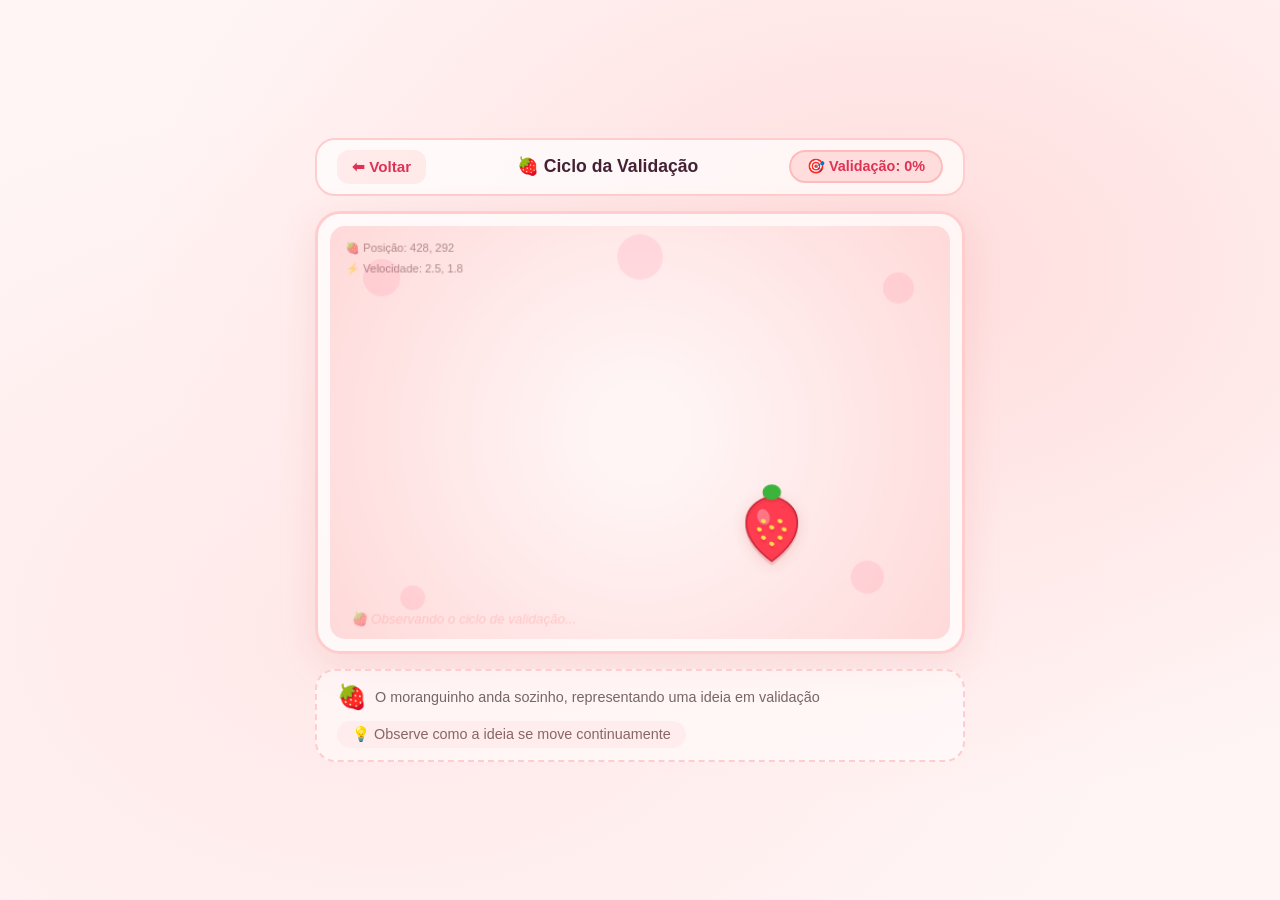
==== jogo.html @ 1f24ea29 "Rename pg2.html to jogo.html" ====
<!DOCTYPE html>
<html lang="pt-br">
<head>
    <meta charset="UTF-8">
    <meta name="viewport" content="width=device-width, initial-scale=1.0">
    <title>🍓 Simulação - Ciclo da Validação</title>
    <link rel="stylesheet" href="style.css">
</head>
<body>
    
    <!-- Tela do jogo -->
    <div class="tela-jogo">
        
        <!-- Cabeçalho -->
        <div class="header-jogo">
            <a href="index.html" class="btn-voltar">
                ⬅ Voltar
            </a>
            <h2 class="titulo-jogo">
                🍓 Ciclo da Validação
            </h2>
            <div class="status-jogo">
                🎯 Validação: 0%
            </div>
        </div>
        
        <!-- Área onde o moranguinho vai andar -->
        <div class="canvas-wrapper">
            <canvas id="canvas-morango" width="600" height="400"></canvas>
        </div>
        
        <!-- Informações de como funciona -->
        <div class="controles">
            <div class="info-simulacao">
                <span class="icone-info">🍓</span>
                <span class="texto-info">
                    O moranguinho anda sozinho, representando uma ideia em validação
                </span>
            </div>
            <div class="dica-simulacao">
                💡 Observe como a ideia se move continuamente
            </div>
        </div>
        
    </div>
    
    <script src="script.js"></script>
</body>
</html>
---- style.css ----
/* Estilos fofos com tema de moranguinho */

* {
    margin: 0;
    padding: 0;
    box-sizing: border-box;
}

body {
    font-family: 'Comic Sans MS', 'Chalkboard SE', cursive, sans-serif;
    min-height: 100vh;
    background: #fff0f0;
    overflow: hidden;
}

/* ===== TELA INICIAL ===== */

.tela-inicial {
    min-height: 100vh;
    display: flex;
    flex-direction: column;
    align-items: center;
    justify-content: center;
    padding: 40px 20px;
    background: 
        radial-gradient(ellipse at 20% 80%, #ffe0e0 0%, transparent 50%),
        radial-gradient(ellipse at 80% 20%, #ffd0d0 0%, transparent 50%),
        #fff5f5;
    position: relative;
}

/* Morango grande que flutua */
.morango-gigante {
    font-size: 100px;
    animation: flutuar 3s ease-in-out infinite;
    filter: drop-shadow(0 10px 30px rgba(255, 50, 50, 0.2));
    margin-bottom: 10px;
}

/* Animação de flutuação do morango */
@keyframes flutuar {
    0%, 100% { transform: translateY(0px) rotate(-2deg); }
    50% { transform: translateY(-15px) rotate(2deg); }
}

/* Título principal */
.titulo-principal {
    font-size: 3.5rem;
    color: #442233;
    text-align: center;
    margin-bottom: 5px;
    letter-spacing: 2px;
}

/* Parte "Validação" em destaque */
.titulo-principal .destaque {
    color: #dd3355;
    background: rgba(255, 200, 200, 0.3);
    padding: 0 15px;
    border-radius: 20px;
    display: inline-block;
    transform: rotate(-1deg);
}

/* Subtítulo */
.subtitulo-inicial {
    font-size: 1.3rem;
    color: #996677;
    margin-bottom: 25px;
    font-style: italic;
    background: rgba(255, 255, 255, 0.5);
    padding: 8px 25px;
    border-radius: 30px;
    border: 2px dashed #ffb0b0;
}

/* Caixa de descrição */
.descricao {
    max-width: 500px;
    text-align: center;
    background: rgba(255, 255, 255, 0.7);
    padding: 25px 30px;
    border-radius: 30px;
    border: 3px solid #ffcdcd;
    margin-bottom: 30px;
    box-shadow: 0 8px 25px rgba(200, 50, 50, 0.08);
}

.descricao p {
    color: #554444;
    font-size: 1.05rem;
    line-height: 1.6;
    margin-bottom: 8px;
}

.descricao p:last-child {
    margin-bottom: 0;
}

/* Botão de iniciar */
.btn-iniciar {
    display: inline-block;
    background: linear-gradient(135deg, #ff5577, #dd3355);
    color: white;
    font-size: 1.4rem;
    font-family: inherit;
    padding: 18px 50px;
    border-radius: 50px;
    text-decoration: none;
    font-weight: bold;
    letter-spacing: 1px;
    box-shadow: 0 8px 25px rgba(200, 50, 50, 0.3);
    transition: all 0.3s ease;
    border: 3px solid rgba(255, 255, 255, 0.2);
}

/* Efeito ao passar o mouse no botão */
.btn-iniciar:hover {
    transform: translateY(-3px) scale(1.02);
    box-shadow: 0 12px 35px rgba(200, 50, 50, 0.4);
    background: linear-gradient(135deg, #ff6688, #ee3355);
}

/* Efeito ao clicar no botão */
.btn-iniciar:active {
    transform: translateY(0px) scale(0.98);
}

/* Decorações espalhadas pela tela */
.decoracao-1 {
    position: absolute;
    top: 8%;
    left: 6%;
    font-size: 40px;
    animation: girar 20s linear infinite;
}

.decoracao-2 {
    position: absolute;
    bottom: 10%;
    right: 5%;
    font-size: 45px;
    animation: girar 25s linear infinite reverse;
}

.decoracao-3 {
    position: absolute;
    top: 15%;
    right: 10%;
    font-size: 30px;
    animation: flutuar 4s ease-in-out infinite;
}

.decoracao-4 {
    position: absolute;
    bottom: 20%;
    left: 8%;
    font-size: 35px;
    animation: flutuar 3.5s ease-in-out infinite 1s;
}

/* Animação de girar para as decorações */
@keyframes girar {
    0% { transform: rotate(0deg); }
    100% { transform: rotate(360deg); }
}

/* ===== TELA DO JOGO ===== */

.tela-jogo {
    min-height: 100vh;
    display: flex;
    flex-direction: column;
    align-items: center;
    justify-content: center;
    padding: 20px;
    background: 
        radial-gradient(ellipse at 30% 70%, #ffe8e8 0%, transparent 60%),
        radial-gradient(ellipse at 70% 30%, #ffdddd 0%, transparent 60%),
        #fff5f5;
}

/* Cabeçalho do jogo */
.header-jogo {
    display: flex;
    align-items: center;
    justify-content: space-between;
    width: 100%;
    max-width: 650px;
    margin-bottom: 15px;
    padding: 10px 20px;
    background: rgba(255, 255, 255, 0.7);
    border-radius: 20px;
    border: 2px solid #ffcdcd;
}

/* Botão de voltar */
.btn-voltar {
    color: #dd3355;
    text-decoration: none;
    font-weight: bold;
    font-size: 0.95rem;
    padding: 8px 15px;
    border-radius: 12px;
    background: rgba(255, 200, 200, 0.3);
    transition: background 0.3s;
}

.btn-voltar:hover {
    background: rgba(255, 200, 200, 0.6);
}

/* Título do jogo */
.titulo-jogo {
    font-size: 1.1rem;
    color: #442233;
    margin: 0;
}

/* Status de validação */
.status-jogo {
    background: #ffdddd;
    padding: 6px 16px;
    border-radius: 20px;
    color: #dd3355;
    font-weight: bold;
    font-size: 0.9rem;
    border: 2px solid #ffbbbb;
}

/* Área do canvas */
.canvas-wrapper {
    background: rgba(255, 255, 255, 0.7);
    border-radius: 25px;
    padding: 12px;
    box-shadow: 0 10px 40px rgba(200, 50, 50, 0.1);
    border: 3px solid #ffcdcd;
    max-width: 650px;
    width: 100%;
}

/* O canvas onde o morango anda */
canvas {
    display: block;
    width: 100%;
    height: auto;
    border-radius: 15px;
    background: #fff5f5;
}

/* Informações na parte de baixo */
.controles {
    width: 100%;
    max-width: 650px;
    margin-top: 15px;
    display: flex;
    justify-content: space-between;
    align-items: center;
    flex-wrap: wrap;
    gap: 10px;
    padding: 12px 20px;
    background: rgba(255, 255, 255, 0.5);
    border-radius: 20px;
    border: 2px dashed #ffcdcd;
}

.info-simulacao {
    display: flex;
    align-items: center;
    gap: 8px;
}

.icone-info {
    font-size: 1.5rem;
}

.texto-info {
    color: #776666;
    font-size: 0.9rem;
}

.dica-simulacao {
    color: #886666;
    font-size: 0.9rem;
    background: rgba(255, 200, 200, 0.2);
    padding: 5px 15px;
    border-radius: 15px;
}

/* Deixar bonito em telas pequenas */
@media (max-width: 600px) {
    .titulo-principal {
        font-size: 2.2rem;
    }
    
    .morango-gigante {
        font-size: 70px;
    }
    
    .btn-iniciar {
        font-size: 1.1rem;
        padding: 14px 35px;
    }
    
    .header-jogo {
        flex-wrap: wrap;
        justify-content: center;
        gap: 8px;
        padding: 10px;
    }
    
    .titulo-jogo {
        font-size: 0.9rem;
        order: -1;
        width: 100%;
        text-align: center;
    }
    
    .controles {
        flex-direction: column;
        align-items: center;
        text-align: center;
    }
    
    .decoracao-1,
    .decoracao-2,
    .decoracao-3,
    .decoracao-4 {
        display: none;
    }
}
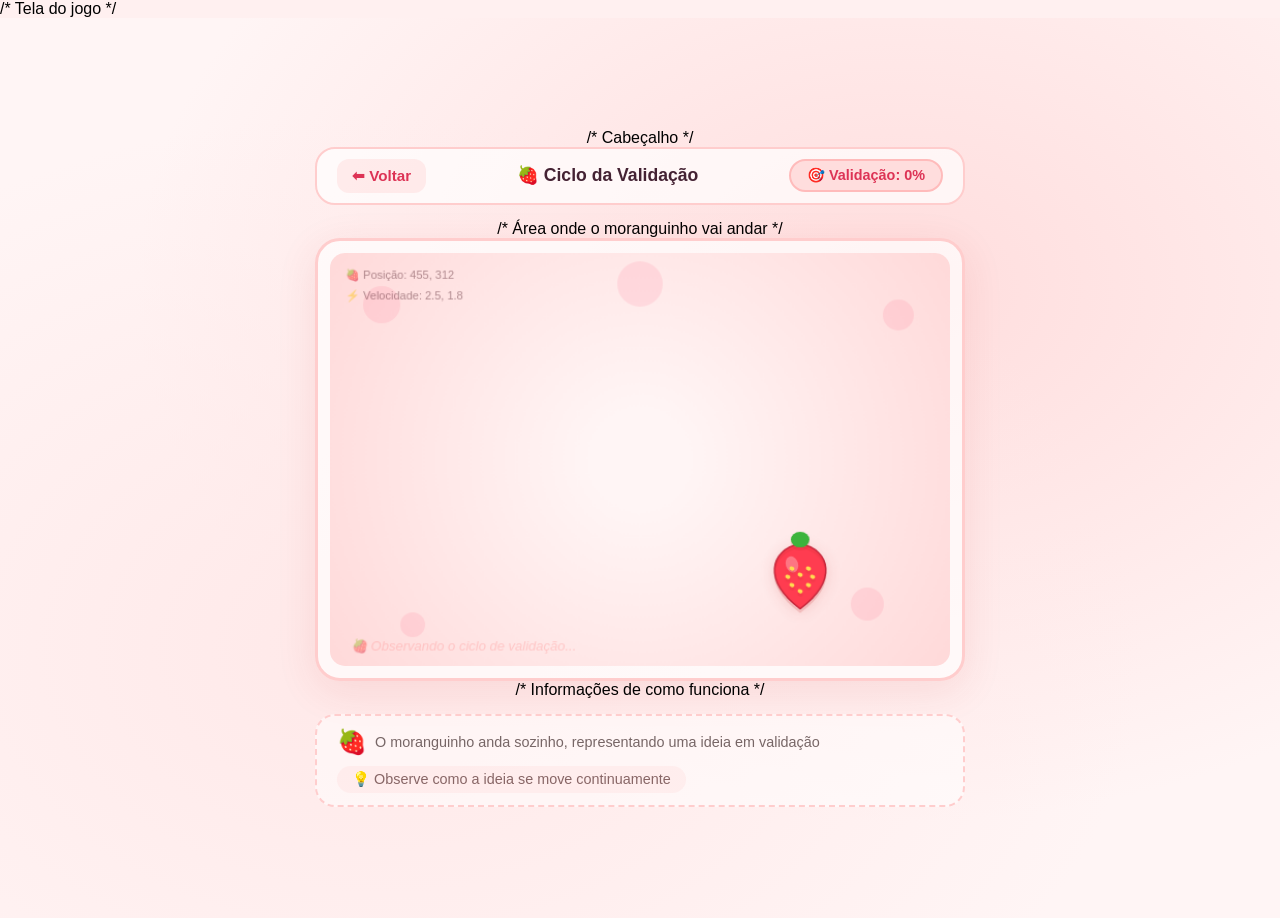
==== commit 3bc0b0c2: "Update jogo.html" ====
--- a/jogo.html
+++ b/jogo.html
@@ -8,10 +8,10 @@
 </head>
 <body>
     
-    <!-- Tela do jogo -->
+    /* Tela do jogo */
     <div class="tela-jogo">
         
-        <!-- Cabeçalho -->
+        /* Cabeçalho */
         <div class="header-jogo">
             <a href="index.html" class="btn-voltar">
                 ⬅ Voltar
@@ -24,12 +24,12 @@
             </div>
         </div>
         
-        <!-- Área onde o moranguinho vai andar -->
+        /* Área onde o moranguinho vai andar */
         <div class="canvas-wrapper">
             <canvas id="canvas-morango" width="600" height="400"></canvas>
         </div>
         
-        <!-- Informações de como funciona -->
+        /* Informações de como funciona */
         <div class="controles">
             <div class="info-simulacao">
                 <span class="icone-info">🍓</span>
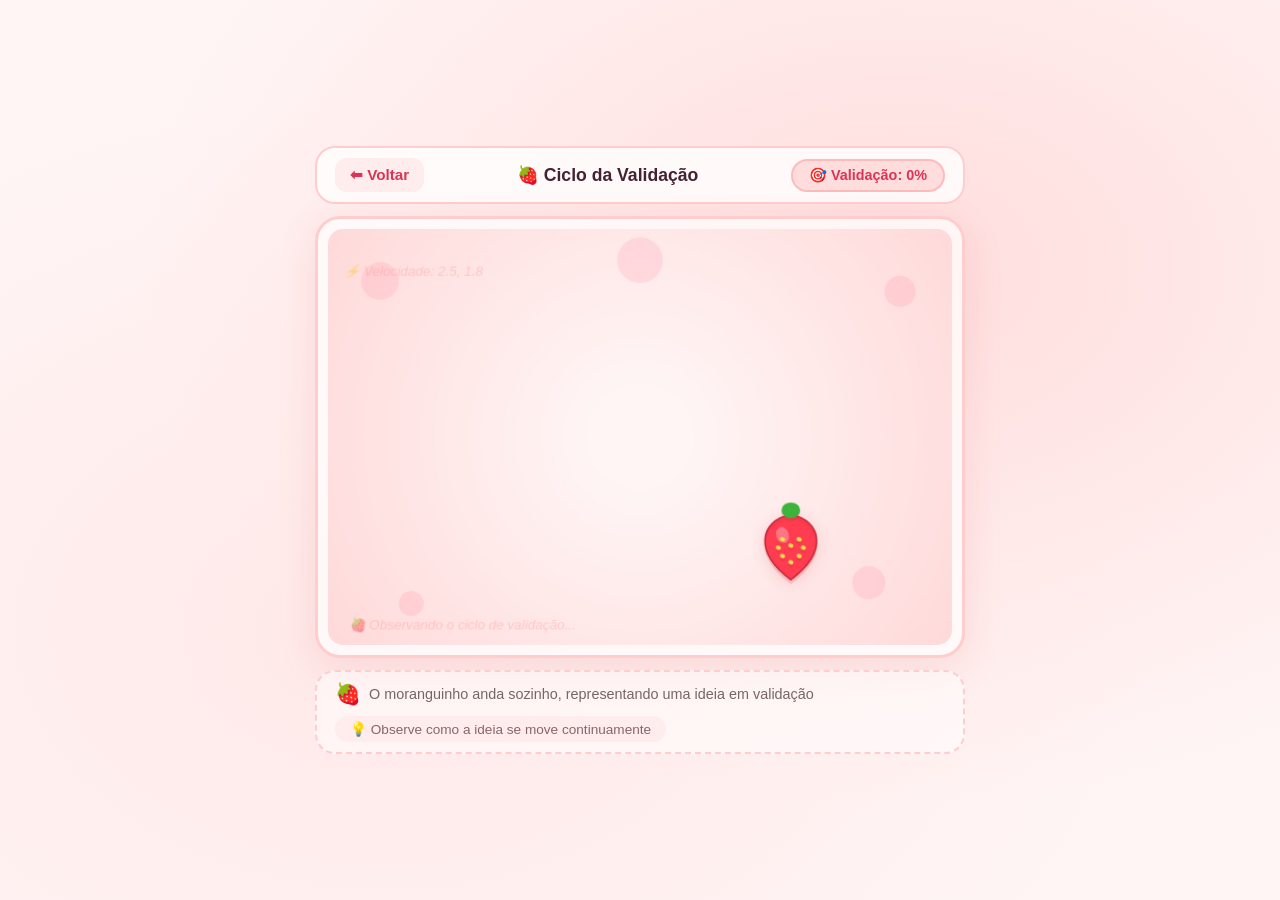
==== commit 7c52b907: "Update jogo.html" ====
--- a/jogo.html
+++ b/jogo.html
@@ -8,10 +8,10 @@
 </head>
 <body>
     
-    /* Tela do jogo */
+    <!-- tela do jogo -->
     <div class="tela-jogo">
         
-        /* Cabeçalho */
+        <!-- cabeçalho -->
         <div class="header-jogo">
             <a href="index.html" class="btn-voltar">
                 ⬅ Voltar
@@ -24,12 +24,12 @@
             </div>
         </div>
         
-        /* Área onde o moranguinho vai andar */
+        <!-- área onde o moranguinho vai andar -->
         <div class="canvas-wrapper">
             <canvas id="canvas-morango" width="600" height="400"></canvas>
         </div>
         
-        /* Informações de como funciona */
+        <!-- informações de como funciona -->
         <div class="controles">
             <div class="info-simulacao">
                 <span class="icone-info">🍓</span>
--- a/style.css
+++ b/style.css
@@ -1,11 +1,11 @@
-/* Estilos fofos com tema de moranguinho */
-
+/* reset básico - tira as margens que o navegador coloca */
 * {
     margin: 0;
     padding: 0;
     box-sizing: border-box;
 }
 
+/* corpo da página (fundo rosado e fonte) */
 body {
     font-family: 'Comic Sans MS', 'Chalkboard SE', cursive, sans-serif;
     min-height: 100vh;
@@ -13,8 +13,7 @@
     overflow: hidden;
 }
 
-/* ===== TELA INICIAL ===== */
-
+/*tela inicial */
 .tela-inicial {
     min-height: 100vh;
     display: flex;
@@ -29,7 +28,7 @@
     position: relative;
 }
 
-/* Morango grande que flutua */
+/* morango gigante que flutua */
 .morango-gigante {
     font-size: 100px;
     animation: flutuar 3s ease-in-out infinite;
@@ -37,13 +36,13 @@
     margin-bottom: 10px;
 }
 
-/* Animação de flutuação do morango */
+/* animação de flutuação */
 @keyframes flutuar {
     0%, 100% { transform: translateY(0px) rotate(-2deg); }
     50% { transform: translateY(-15px) rotate(2deg); }
 }
 
-/* Título principal */
+/* título principal */
 .titulo-principal {
     font-size: 3.5rem;
     color: #442233;
@@ -52,7 +51,7 @@
     letter-spacing: 2px;
 }
 
-/* Parte "Validação" em destaque */
+/* destaque da palavra "validação" */
 .titulo-principal .destaque {
     color: #dd3355;
     background: rgba(255, 200, 200, 0.3);
@@ -62,7 +61,7 @@
     transform: rotate(-1deg);
 }
 
-/* Subtítulo */
+/* subtítulo */
 .subtitulo-inicial {
     font-size: 1.3rem;
     color: #996677;
@@ -74,7 +73,7 @@
     border: 2px dashed #ffb0b0;
 }
 
-/* Caixa de descrição */
+/* caixa de descrição */
 .descricao {
     max-width: 500px;
     text-align: center;
@@ -89,7 +88,7 @@
 .descricao p {
     color: #554444;
     font-size: 1.05rem;
-    line-height: 1.6;
+    line-height: 1.8;
     margin-bottom: 8px;
 }
 
@@ -97,7 +96,7 @@
     margin-bottom: 0;
 }
 
-/* Botão de iniciar */
+/* botão de começar */
 .btn-iniciar {
     display: inline-block;
     background: linear-gradient(135deg, #ff5577, #dd3355);
@@ -114,19 +113,17 @@
     border: 3px solid rgba(255, 255, 255, 0.2);
 }
 
-/* Efeito ao passar o mouse no botão */
 .btn-iniciar:hover {
     transform: translateY(-3px) scale(1.02);
     box-shadow: 0 12px 35px rgba(200, 50, 50, 0.4);
     background: linear-gradient(135deg, #ff6688, #ee3355);
 }
 
-/* Efeito ao clicar no botão */
 .btn-iniciar:active {
     transform: translateY(0px) scale(0.98);
 }
 
-/* Decorações espalhadas pela tela */
+/* decorações */
 .decoracao-1 {
     position: absolute;
     top: 8%;
@@ -159,42 +156,43 @@
     animation: flutuar 3.5s ease-in-out infinite 1s;
 }
 
-/* Animação de girar para as decorações */
 @keyframes girar {
     0% { transform: rotate(0deg); }
     100% { transform: rotate(360deg); }
 }
 
-/* ===== TELA DO JOGO ===== */
-
+/*tela do jogo*/
 .tela-jogo {
     min-height: 100vh;
     display: flex;
     flex-direction: column;
     align-items: center;
     justify-content: center;
-    padding: 20px;
+    padding: 15px;
     background: 
         radial-gradient(ellipse at 30% 70%, #ffe8e8 0%, transparent 60%),
         radial-gradient(ellipse at 70% 30%, #ffdddd 0%, transparent 60%),
         #fff5f5;
-}
-
-/* Cabeçalho do jogo */
+    position: relative;
+}
+
+/* cabeçalho do jogo */
 .header-jogo {
     display: flex;
     align-items: center;
     justify-content: space-between;
     width: 100%;
     max-width: 650px;
-    margin-bottom: 15px;
-    padding: 10px 20px;
-    background: rgba(255, 255, 255, 0.7);
+    margin-bottom: 12px;
+    padding: 10px 18px;
+    background: rgba(255, 255, 255, 0.8);
     border-radius: 20px;
     border: 2px solid #ffcdcd;
-}
-
-/* Botão de voltar */
+    flex-wrap: wrap;
+    gap: 8px;
+}
+
+/* botão de voltar*/
 .btn-voltar {
     color: #dd3355;
     text-decoration: none;
@@ -210,14 +208,14 @@
     background: rgba(255, 200, 200, 0.6);
 }
 
-/* Título do jogo */
+/* título do jogo */
 .titulo-jogo {
     font-size: 1.1rem;
     color: #442233;
     margin: 0;
 }
 
-/* Status de validação */
+/* status da validação */
 .status-jogo {
     background: #ffdddd;
     padding: 6px 16px;
@@ -228,18 +226,18 @@
     border: 2px solid #ffbbbb;
 }
 
-/* Área do canvas */
+/* moldura do canvas */
 .canvas-wrapper {
     background: rgba(255, 255, 255, 0.7);
     border-radius: 25px;
-    padding: 12px;
+    padding: 10px;
     box-shadow: 0 10px 40px rgba(200, 50, 50, 0.1);
     border: 3px solid #ffcdcd;
     max-width: 650px;
     width: 100%;
 }
 
-/* O canvas onde o morango anda */
+/* o canvas */
 canvas {
     display: block;
     width: 100%;
@@ -248,17 +246,17 @@
     background: #fff5f5;
 }
 
-/* Informações na parte de baixo */
+/* controles/informações */
 .controles {
     width: 100%;
     max-width: 650px;
-    margin-top: 15px;
+    margin-top: 12px;
     display: flex;
     justify-content: space-between;
     align-items: center;
     flex-wrap: wrap;
     gap: 10px;
-    padding: 12px 20px;
+    padding: 10px 18px;
     background: rgba(255, 255, 255, 0.5);
     border-radius: 20px;
     border: 2px dashed #ffcdcd;
@@ -271,7 +269,7 @@
 }
 
 .icone-info {
-    font-size: 1.5rem;
+    font-size: 1.3rem;
 }
 
 .texto-info {
@@ -281,13 +279,13 @@
 
 .dica-simulacao {
     color: #886666;
-    font-size: 0.9rem;
+    font-size: 0.85rem;
     background: rgba(255, 200, 200, 0.2);
     padding: 5px 15px;
     border-radius: 15px;
 }
 
-/* Deixar bonito em telas pequenas */
+/* responsividade */
 @media (max-width: 600px) {
     .titulo-principal {
         font-size: 2.2rem;
@@ -302,10 +300,24 @@
         padding: 14px 35px;
     }
     
+    .subtitulo-inicial {
+        font-size: 1rem;
+        padding: 6px 18px;
+    }
+    
+    .descricao {
+        padding: 18px 20px;
+        margin-bottom: 20px;
+    }
+    
+    .descricao p {
+        font-size: 0.95rem;
+    }
+    
     .header-jogo {
         flex-wrap: wrap;
         justify-content: center;
-        gap: 8px;
+        gap: 6px;
         padding: 10px;
     }
     
@@ -316,10 +328,30 @@
         text-align: center;
     }
     
+    .status-jogo {
+        font-size: 0.8rem;
+        padding: 4px 12px;
+    }
+    
+    .btn-voltar {
+        font-size: 0.85rem;
+        padding: 6px 12px;
+    }
+    
     .controles {
         flex-direction: column;
         align-items: center;
         text-align: center;
+        padding: 10px 14px;
+    }
+    
+    .texto-info {
+        font-size: 0.8rem;
+    }
+    
+    .dica-simulacao {
+        font-size: 0.75rem;
+        padding: 4px 12px;
     }
     
     .decoracao-1,
@@ -328,4 +360,19 @@
     .decoracao-4 {
         display: none;
     }
-}+}
+
+@media (max-width: 400px) {
+    .titulo-principal {
+        font-size: 1.8rem;
+    }
+    
+    .morango-gigante {
+        font-size: 55px;
+    }
+    
+    .btn-iniciar {
+        font-size: 1rem;
+        padding: 12px 28px;
+    }
+}
